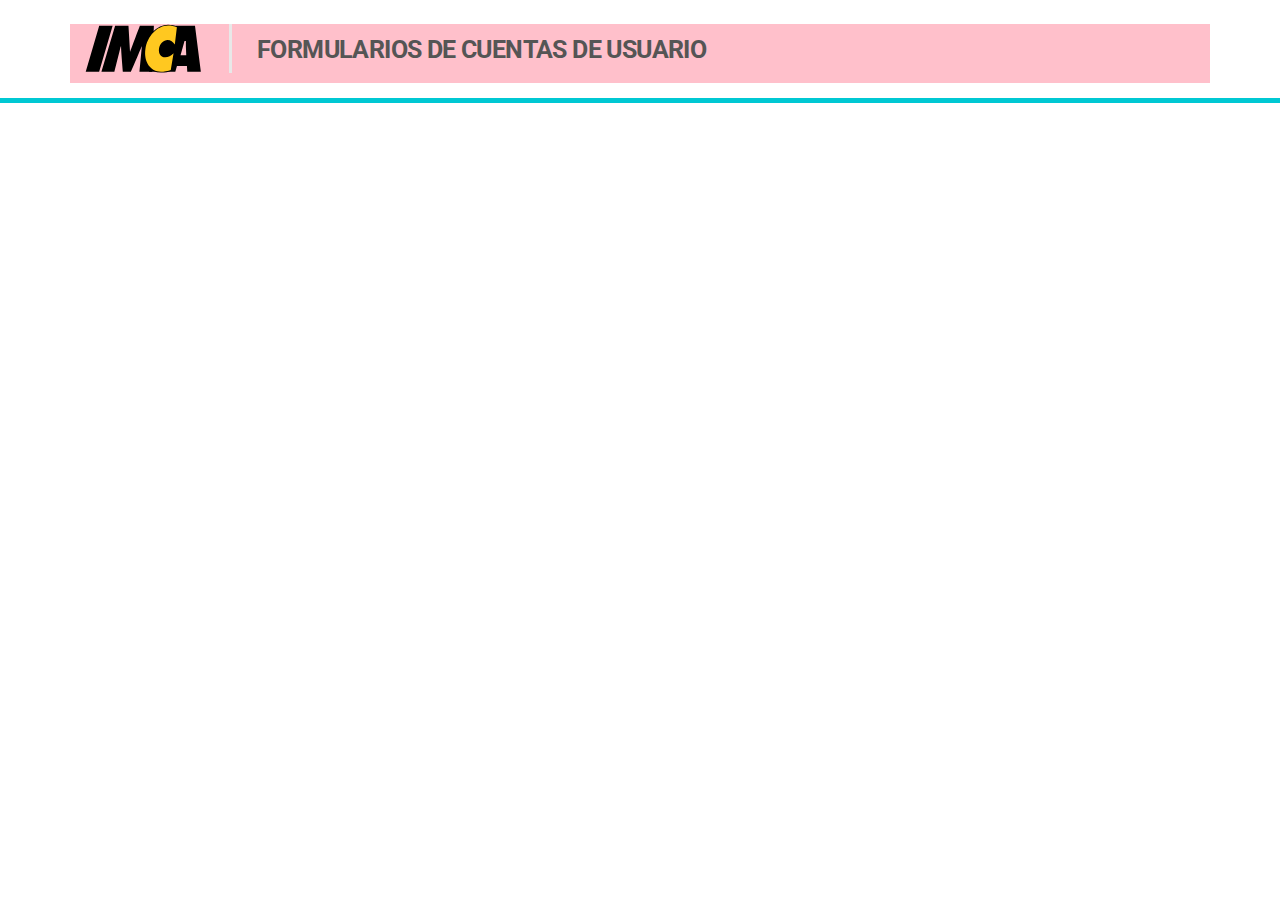
==== dashboard.html @ 7a51f459 "adding initial static fiels" ====
<!DOCTYPE html>
<html lang="en">

  <head>

    <meta charset="utf-8">
    <meta name="viewport" content="width=device-width, initial-scale=1, shrink-to-fit=no">
    <meta name="description" content="">
    <meta name="author" content="">

    <title>IMCA FORM</title>

    <!-- Bootstrap core CSS -->
    <link href="vendor/bootstrap/css/bootstrap.min.css" rel="stylesheet">
    <link href="styles/css/form-styles.css" rel="stylesheet">
    <link href="styles/css/documents-admin.css" rel="stylesheet">
    <link href="https://fonts.googleapis.com/css?family=Roboto:400,700" rel="stylesheet">

    <!-- Icons -->
    <link href="https://fonts.googleapis.com/icon?family=Material+Icons" rel="stylesheet">

  </head>

  <body>

    <header class="header-dashboard">
        <div class="container">
            <div class="row">
                <div class="col-md-12 pt-4">
                    <div class="imca-form-header">
                        <div class="row">
                            <div class="col-md-12 application-logo">
                            <div class="imca-logo"><img src="Images/Creacion/logo.svg"></div>
                            <h1 class="form-title">Formularios de Cuentas de Usuario</h1>
                            </div>
                        </div>
                    </div>
                </div>
            </div>
        </div>
    </header>
    

    



    <!-- Bootstrap core JavaScript -->
    <script src="vendor/jquery/jquery.min.js"></script>
    <script src="vendor/bootstrap/js/bootstrap.bundle.min.js"></script>





  </body>

</html>
---- styles/css/form-styles.css ----
.d1 {
    background: lightblue;
}

.d2 {
    background: lightcoral;
}

.d3 {
    background: pink;
}

.d4 {
    background: yellow;
}

.d5 {
    background: lightseagreen;
}

.d6 {
    background: cornflowerblue;
}

.d7 {
    background: wheat;
}

h1, h2, h3, h4, h5, h6 {
    font-family: 'Roboto', sans-serif;
    color: #555555;
}

/* ---------------------- TITLES ----------------------*/
@media (max-width: 576px) {
    h1.form-title {
        font-size: 21px !important;
        text-align: center;
    }
}

h1.form-title {
    font-family: 'Roboto', sans-serif;
    font-size: 28px;
    color: #555555;
    letter-spacing: -0.6px;
    font-weight: bold;
    text-transform: uppercase;
}

@media (max-width: 576px) {
    h3.form-title {
        font-size: 17px !important;
    }
}

h3.form-title {
    font-family: 'Roboto', sans-serif;
    font-size: 20px;
    color: #00C3CE;
    letter-spacing: -0.43px;
    text-transform: uppercase;
    font-weight: bold;
    margin-bottom: 15px;
}


.primary-color {
    color: #00C3CE !important;
}

/* ---------------------- DATE ------------------------*/

@media (max-width: 768px) {
    .date-block {
        text-align: center !important;
        line-height: 18px;
        color: #555555;
    }

        .date-block strong {
            text-transform: uppercase;
            font-size: 13px;
        }
}

.date-block {
    text-align: right;
    color: #555555;
}


/* ---------------------- FORM FIELDS -----------------*/

.gray-box {
    background: #F5F5F5;
    border: solid 1px #E3E3E3;
    margin-bottom: 15px;
    border-radius: 5px;
}

body .form-group input[type="text"],
body .form-group input[type="password"],
body .form-group input[type="email"],
body .form-group input[type="text"],
body .form-group select,
body .form-group textarea {
    background: #FFFFFF;
    border: 1px solid #E0E0E0;
    box-shadow: 0 3px 0 0 #E0E0E0 !important;
    border-radius: 3px;
    padding: 20px .75rem;
}

input[type="file"].form-control {
    border: none;
    box-shadow: 0 0 0 0 transparent !important;
    border-radius: 0;
    padding: 0;
    padding: 5px 0 0 0;
    border: none;
}

    input[type="file"].form-control:focus {
        border-color: transparent;
        box-shadow: 0 3px 0 0 transparent !important;
    }

.was-validated .form-control:invalid {
    border-color: #dc3545;
    box-shadow: 0 3px 0 0 #dc3545 !important;
}


.input-group-prepend {
    box-shadow: 0 3px 0 0 #E0E0E0 !important;
}


body .form-group select {
    height: 43px;
}

.form-group label {
    font-family: "Roboto", sans-serif;
    font-weight: bold;
    margin: 0 0 2px 0;
    color: #555555;
}


/* ---------------------- FORM BUTTONS -------------------------------*/
.btn.btn-primary {
    background: #00C3CE;
    border: solid 1px #00C3CE;
    padding: 11px 30px;
    text-transform: uppercase;
    position: relative;
}

    .btn.btn-primary:hover {
        background: #21CCD6;
        border: solid 1px #21CCD6;
    }

    .btn.btn-primary:not(:disabled):not(.disabled):active {
        background: #1AA6AE;
        border: solid 1px #1AA6AE;
    }



body .form-group input.form-control[type="text"]:focus,
body .form-group input.form-control[type="password"]:focus,
body .form-group input.form-control[type="email"]:focus,
body .form-group input.form-control[type="text"]:focus {
    border-color: #18C8D2;
    box-shadow: 0 3px 0 0 #18C8D2 !important;
}



.btn.btn-shadow {
    box-shadow: 0px 15px 13px -8px #969696;
}

    .btn.btn-shadow:hover {
        box-shadow: 0px 15px 13px -12px #969696;
    }

    .btn.btn-shadow:not(:disabled):not(.disabled):active {
        box-shadow: 0px 15px 13px -8px #969696;
    }

    .btn.btn-shadow:focus {
        box-shadow: 0px 15px 13px -12px #969696;
    }


.btn.fixed-w {
    width: 215px;
}

.btn {
    text-transform: uppercase;
    font-family: 'Roboto', sans-serif;
    padding: 10px 30px;
    font-weight: bold;
    font-size: 0.9rem;
}

    .btn:not(.btn-shadow) {
        box-shadow: 0 0 0 0 rgba(0,0,0,0) !important;
    }



.btn-info {
    background: #FFC821;
    border: 3px solid #FFFFFF;
    box-shadow: 0 2px 4px 0 rgba(0,0,0,0.41);
    border-radius: 5px;
    color: #383737;
    font-weight: bold;
}

    .btn-info:hover {
        background: #FFD143;
        color: #383737;
        border: 3px solid #FFFFFF;
        box-shadow: 0 2px 4px 0 rgba(0,0,0,0.41);
    }

    .btn-info:not(:disabled):not(.disabled):active {
        color: #383737;
        border: 3px solid #FFFFFF;
        box-shadow: 0 2px 4px 0 rgba(0,0,0,0.41) !important;
        background-color: #E09A2C;
    }

    .btn-info.focus, .btn-info:focus {
        box-shadow: 0 2px 4px 0 rgba(0,0,0,0.41) !important;
    }


.btn-secondary {
    background-color: #8494A2;
    border-color: #8494A2;
}

    .btn-secondary:hover {
        background-color: #A0AFBC;
        border-color: #A0AFBC;
    }

    .btn-secondary:not(:disabled):not(.disabled):active {
        background-color: #6A7A88;
        border-color: #6A7A88;
    }

/*------------- BTN SUCCESS ---------------*/

.btn-success {
    background-color: #69C262;
    border-color: #69C262;
}

    .btn-success:hover {
        background-color: #82D37C;
        border-color: #82D37C;
    }

    .btn-success:not(:disabled):not(.disabled):active {
        background-color: #63A75E;
        border-color: #63A75E;
    }

.btn-single-icon {
    padding: 3px 8px 2px 8px !important;
}

    .btn-single-icon .material-icons {
        font-size: 30px;
        margin-top: 4px;
    }

button .material-icons {
    font-size: 24px;
    margin-left: -14px;
    float: left;
    margin-right: 5px;
    margin-bottom: -5px;
    margin-top: -2px;
}

.form-title .material-icons {
    float: left;
    margin-right: 5px;
    margin-bottom: -5px;
    font-size: inherit;
    margin-left: 0;
    margin-top: 2px;
}

h3.form-title .material-icons {
    margin-top: -7px;
    font-size: 36px;
}

h4 .material-icons,
h5 .material-icons,
h6 .material-icons {
    margin-top: -7px;
    font-size: 36px;
    float: left;
    margin-right: 7px;
}

h6 .material-icons {
    font-size: 31px;
}

h1 .material-icons {
    margin-top: -4px !important;
    font-size: 39px !important;
}



.btn-next, .btn-back {
    position: relative;
}

    .btn-next .material-icons {
        font-size: 32px;
        margin-top: -5px;
        position: absolute;
        right: 4px;
    }

    .btn-back .material-icons {
        font-size: 32px;
        margin-top: -5px;
        position: absolute;
        left: 25px;
    }


    .actions a:hover {
        color: #18C8D2;
    }

    .actions a:first-child {
        margin-left: 0 !important;
    }


/* ---------------------- FORM TABS -------------------------------*/

.imca-tabs {
    border-bottom: none;
    background: #18C8D2;
    border-radius: 3px;
}

    .imca-tabs .nav-link {
        display: block;
        padding: 16px 0 12px 0;
        margin: 0 0 0 26px;
    }

.nav-tabs.imca-tabs .nav-item {
    font-family: 'Roboto', sans-serif;
    font-weight: bold;
    margin-bottom: 0;
    border: 0;
    border-bottom: solid 4px transparent;
    text-transform: uppercase;
    color: #fff;
}

.nav-tabs .nav-link.active {
    color: #fff;
    background-color: transparent;
    border-bottom: solid 4px #4A4A4A;
}

/* ---------------------- TABLE STYLES ----------------------------*/

.imca-table th {
    border-top: none;
    color: #555555;
}

.imca-table.table-striped thead th {
    border-bottom: none;
}

.imca-table.table-striped thead th,
.imca-table thead th {
    vertical-align: bottom;
    border-bottom: 2px solid #299ea5;
}

.imca-table.table-striped tbody tr:nth-of-type(odd) {
    background-color: #ebf7f7;
}

.imca-table.table-striped td {
    border-top: solid 1px #b7d4d6;
}



.thin-table td, .thin-table th {
    font-size: 12px;
    padding: .55rem;
}


/* ---------------------- ALERTS -----------------------------------*/

.alert .icon {
    display: none;
}

.alert h5 {
    font-size: 16px;
    font-weight: bold;
}

.alert.alert-primary {
    background: #CCE8F6;
    border: solid 1px #7CBDE1;
    color: #417FB0;
}

    .alert.alert-primary h5 {
        color: #417FB0;
    }

.alert.alert-warning {
    background: #F8F3D5;
    border: solid 1px #D8CE81;
}

    .alert.alert-warning h5 {
        color: #856404;
    }

.alert.alert-danger {
    background: #EDC8C4;
    border: solid 1px #BE8180;
    color: #B52D28;
}

    .alert.alert-danger h5 {
        color: #B52D28;
    }


.alert.alert-success {
    background: #DEF3D5;
    border: solid 1px #AFCDA3;
    color: #597151;
}

    .alert.alert-success h5 {
        color: #597151;
    }


@media (min-width: 576px) {
    .alert {
        padding: 1.3rem 1.25rem 1.3rem 90px;
    }

        .alert .icon {
            width: 43px;
            height: 43px;
            position: absolute;
            left: 23px;
            display: block;
            background: url("../images/error-icon.svg") no-repeat 0 0;
        }

        .alert.alert-primary .icon {
            background: url("../images/info-icon.svg") no-repeat 0 0;
        }

        .alert.alert-danger .icon {
            background: url("../images/error-icon.svg") no-repeat 0 0;
        }

        .alert.alert-warning .icon {
            background: url("../images/alert-icon.svg") no-repeat 0 0;
        }

        .alert.alert-success .icon {
            background: url("../images/success-icon.svg") no-repeat center 0;
        }
}

button:focus {
    outline: none;
}

.text-alert {
    text-align: center;
}

    .text-alert .material-icons {
        font-size: 37px;
        margin-top: -7px;
        margin-right: 5px;
        float: left;
    }

.alert p, .alert .date {
    font-size: 14px;
}

.alert .date {
    margin-top: 10px;
}

.alert-dismissible .close {
    min-width: auto !important;
}


.badge {
    padding: 8px 25px;
    margin-left: 5px;
    font-weight: normal;
    border-radius: 20px;
}

table .badge {
    margin-left: 0;
}


.badge-primary {
    color: #fff;
    background-color: #18C8D2;
}


/* ------------- Form Header -------------------*/

.imca-form-header {
    text-align: center;
}

.application-status {
    text-align: center;
    margin-bottom: 15px;
}

.application-date {
    text-align: center;
    margin-bottom: 15px;
    color: #555555;
}

.application-logo .imca-logo {
    margin-bottom: 10px;
}

.application-logo h1.form-title {
    font-size: 25px;
}

@media (min-width: 768px) {

    .application-logo h1.form-title {
        padding-top: 11px;
    }

    .application-logo .imca-logo {
        border-right: 3px solid #E8E8E8;
        padding-right: 28px;
        margin-right: 25px;
        float: left;
    }


    .application-status {
        text-align: left;
    }

    .application-date {
        text-align: right;
    }

    .application-status {
        margin-bottom: 60px;
    }

    .imca-form-header {
        text-align: left;
    }
}


input.form-control.is-invalid[type="text"],
input.form-control.is-invalid[type="password"],
input.form-control.is-invalid[type="email"],
input.form-control.is-invalid[type="text"]
select.form-control.is-invalid,
textarea.form-control.is-invalid {
    border-color: #EABDBB !important;
    background: #FEF4F4 !important;
    border: 1px solid #EABDBB !important;
    box-shadow: 0 3px 0 0 #EABDBB !important;
}


body input.form-control.disabled[type="text"],
body input.form-control.disabled[type="password"],
body input.form-control.disabled[type="email"],
body input.form-control.disabled[type="text"],
body textarea.form-control.disabled,
body select.form-control.disabled {
    background-color: #E0E0E0 !important;
    border: solid 1px #E0E0E0 !important;
    box-shadow: 0 3px 0 0 #BEBEBE !important;
    cursor: default;
    color: #444;
}

h1, h2, h3, h4, h5, h6 {
    font-family: 'Roboto', sans-serif;
    color: #555555;
}

/* ---------------------- TITLES ----------------------*/
@media (max-width: 576px) {
    h1.form-title {
        font-size: 21px !important;
        text-align: center;
    }
}

h1.form-title {
    font-family: 'Roboto', sans-serif;
    font-size: 28px;
    color: #555555;
    letter-spacing: -0.6px;
    font-weight: bold;
    text-transform: uppercase;
}

@media (max-width: 576px) {
    h3.form-title {
        font-size: 17px !important;
    }
}

h3.form-title {
    font-family: 'Roboto', sans-serif;
    font-size: 20px;
    color: #00C3CE;
    letter-spacing: -0.43px;
    text-transform: uppercase;
    font-weight: bold;
    margin-bottom: 15px;
}


.primary-color {
    color: #00C3CE !important;
}

/* ---------------------- DATE ------------------------*/

@media (max-width: 768px) {
    .date-block {
        text-align: center !important;
        line-height: 18px;
        color: #555555;
    }

        .date-block strong {
            text-transform: uppercase;
            font-size: 13px;
        }
}

.date-block {
    text-align: right;
    color: #555555;
}


/* ---------------------- FORM FIELDS -----------------*/

.gray-box {
    background: #F5F5F5;
    border: solid 1px #E3E3E3;
    margin-bottom: 15px;
    border-radius: 5px;
}

body .form-group input[type="text"],
body .form-group input[type="password"],
body .form-group input[type="email"],
body .form-group input[type="text"],
body .form-group select,
body .form-group textarea {
    background: #FFFFFF;
    border: 1px solid #E0E0E0;
    box-shadow: 0 3px 0 0 #E0E0E0 !important;
    border-radius: 3px;
    padding: 20px .75rem;
}

input[type="file"].form-control {
    border: none;
    box-shadow: 0 0 0 0 transparent !important;
    border-radius: 0;
    padding: 0;
    padding: 5px 0 0 0;
    border: none;
}

    input[type="file"].form-control:focus {
        border-color: transparent;
        box-shadow: 0 3px 0 0 transparent !important;
    }

.was-validated .form-control:invalid {
    border-color: #dc3545;
    box-shadow: 0 3px 0 0 #dc3545 !important;
}


.input-group-prepend {
    box-shadow: 0 3px 0 0 #E0E0E0 !important;
}


body .form-group select {
    height: 43px;
}

.form-group label {
    font-family: "Roboto", sans-serif;
    font-weight: bold;
    margin: 0 0 2px 0;
    color: #555555;
}


/* ---------------------- FORM BUTTONS -------------------------------*/
.btn.btn-primary {
    background: #00C3CE;
    border: solid 1px #00C3CE;
    padding: 11px 30px;
    text-transform: uppercase;
    position: relative;
}

    .btn.btn-primary:hover {
        background: #21CCD6;
        border: solid 1px #21CCD6;
    }

    .btn.btn-primary:not(:disabled):not(.disabled):active {
        background: #1AA6AE;
        border: solid 1px #1AA6AE;
    }



body .form-group input.form-control[type="text"]:focus,
body .form-group input.form-control[type="password"]:focus,
body .form-group input.form-control[type="email"]:focus,
body .form-group input.form-control[type="text"]:focus {
    border-color: #18C8D2;
    box-shadow: 0 3px 0 0 #18C8D2 !important;
}



.btn.btn-shadow {
    box-shadow: 0px 15px 13px -8px #969696;
}

    .btn.btn-shadow:hover {
        box-shadow: 0px 15px 13px -12px #969696;
    }

    .btn.btn-shadow:not(:disabled):not(.disabled):active {
        box-shadow: 0px 15px 13px -8px #969696;
    }

    .btn.btn-shadow:focus {
        box-shadow: 0px 15px 13px -12px #969696;
    }


.btn.fixed-w {
    width: 215px;
}

.btn {
    text-transform: uppercase;
    font-family: 'Roboto', sans-serif;
    padding: 10px 30px;
    font-weight: bold;
    font-size: 0.9rem;
}

    .btn:not(.btn-shadow) {
        box-shadow: 0 0 0 0 rgba(0,0,0,0) !important;
    }



.btn-info {
    background: #FFC821;
    border: 3px solid #FFFFFF;
    box-shadow: 0 2px 4px 0 rgba(0,0,0,0.41);
    border-radius: 5px;
    color: #383737;
    font-weight: bold;
}

    .btn-info:hover {
        background: #FFD143;
        color: #383737;
        border: 3px solid #FFFFFF;
        box-shadow: 0 2px 4px 0 rgba(0,0,0,0.41);
    }

    .btn-info:not(:disabled):not(.disabled):active {
        color: #383737;
        border: 3px solid #FFFFFF;
        box-shadow: 0 2px 4px 0 rgba(0,0,0,0.41) !important;
        background-color: #E09A2C;
    }

    .btn-info.focus, .btn-info:focus {
        box-shadow: 0 2px 4px 0 rgba(0,0,0,0.41) !important;
    }


.btn-secondary {
    background-color: #8494A2;
    border-color: #8494A2;
}

    .btn-secondary:hover {
        background-color: #A0AFBC;
        border-color: #A0AFBC;
    }

    .btn-secondary:not(:disabled):not(.disabled):active {
        background-color: #6A7A88;
        border-color: #6A7A88;
    }

/*------------- BTN SUCCESS ---------------*/

.btn-success {
    background-color: #69C262;
    border-color: #69C262;
}

    .btn-success:hover {
        background-color: #82D37C;
        border-color: #82D37C;
    }

    .btn-success:not(:disabled):not(.disabled):active {
        background-color: #63A75E;
        border-color: #63A75E;
    }

.btn-single-icon {
    padding: 3px 8px 2px 8px !important;
}

    .btn-single-icon .material-icons {
        font-size: 30px;
        margin-top: 4px;
    }

button .material-icons {
    font-size: 24px;
    margin-left: -14px;
    float: left;
    margin-right: 5px;
    margin-bottom: -5px;
    margin-top: -2px;
}

.form-title .material-icons {
    float: left;
    margin-right: 5px;
    margin-bottom: -5px;
    font-size: inherit;
    margin-left: 0;
    margin-top: 2px;
}

h3.form-title .material-icons {
    margin-top: -7px;
    font-size: 36px;
}

h4 .material-icons,
h5 .material-icons,
h6 .material-icons {
    margin-top: -7px;
    font-size: 36px;
    float: left;
    margin-right: 7px;
}

h6 .material-icons {
    font-size: 31px;
}

h1 .material-icons {
    margin-top: -4px !important;
    font-size: 39px !important;
}



.btn-next, .btn-back {
    position: relative;
}

    .btn-next .material-icons {
        font-size: 32px;
        margin-top: -5px;
        position: absolute;
        right: 4px;
    }

    .btn-back .material-icons {
        font-size: 32px;
        margin-top: -5px;
        position: absolute;
        left: 25px;
    }

.actions a {
    color: #8494A2;
    margin-left: 4px;
    display: inline-block;
    width: 28px;
    text-align: center;
}

    .actions a:hover {
        color: #18C8D2;
    }

    .actions a:first-child {
        margin-left: 0 !important;
    }


/* ---------------------- FORM TABS -------------------------------*/

.imca-tabs {
    border-bottom: none;
    background: #18C8D2;
    border-radius: 3px;
}

    .imca-tabs .nav-link {
        display: block;
        padding: 16px 0 12px 0;
        margin: 0 0 0 26px;
    }

.nav-tabs.imca-tabs .nav-item {
    font-family: 'Roboto', sans-serif;
    font-weight: bold;
    margin-bottom: 0;
    border: 0;
    border-bottom: solid 4px transparent;
    text-transform: uppercase;
    color: #fff;
}

.nav-tabs .nav-link.active {
    color: #fff;
    background-color: transparent;
    border-bottom: solid 4px #4A4A4A;
}

/* ---------------------- TABLE STYLES ----------------------------*/

.imca-table th {
    border-top: none;
    color: #555555;
}

.imca-table.table-striped thead th {
    border-bottom: none;
}

.imca-table.table-striped thead th,
.imca-table thead th {
    vertical-align: bottom;
    border-bottom: 2px solid #299ea5;
}

.imca-table.table-striped tbody tr:nth-of-type(odd) {
    background-color: #ebf7f7;
}

.imca-table.table-striped td {
    border-top: solid 1px #b7d4d6;
}



.thin-table td, .thin-table th {
    font-size: 12px;
    padding: .55rem;
}


/* ---------------------- ALERTS -----------------------------------*/

.alert .icon {
    display: none;
}

.alert h5 {
    font-size: 16px;
    font-weight: bold;
}

.alert.alert-primary {
    background: #CCE8F6;
    border: solid 1px #7CBDE1;
    color: #417FB0;
}

    .alert.alert-primary h5 {
        color: #417FB0;
    }

.alert.alert-warning {
    background: #F8F3D5;
    border: solid 1px #D8CE81;
}

    .alert.alert-warning h5 {
        color: #856404;
    }

.alert.alert-danger {
    background: #EDC8C4;
    border: solid 1px #BE8180;
    color: #B52D28;
}

    .alert.alert-danger h5 {
        color: #B52D28;
    }


.alert.alert-success {
    background: #DEF3D5;
    border: solid 1px #AFCDA3;
    color: #597151;
}

    .alert.alert-success h5 {
        color: #597151;
    }


@media (min-width: 576px) {
    .alert {
        padding: 1.3rem 1.25rem 1.3rem 90px;
    }

        .alert .icon {
            width: 43px;
            height: 43px;
            position: absolute;
            left: 23px;
            display: block;
            background: url("../images/error-icon.svg") no-repeat 0 0;
        }

        .alert.alert-primary .icon {
            background: url("../images/info-icon.svg") no-repeat 0 0;
        }

        .alert.alert-danger .icon {
            background: url("../images/error-icon.svg") no-repeat 0 0;
        }

        .alert.alert-warning .icon {
            background: url("../images/alert-icon.svg") no-repeat 0 0;
        }

        .alert.alert-success .icon {
            background: url("../images/success-icon.svg") no-repeat center 0;
        }
}

button:focus {
    outline: none;
}

.text-alert {
    text-align: center;
}

    .text-alert .material-icons {
        font-size: 37px;
        margin-top: -7px;
        margin-right: 5px;
        float: left;
    }

.alert p, .alert .date {
    font-size: 14px;
}

.alert .date {
    margin-top: 10px;
}

.alert-dismissible .close {
    min-width: auto !important;
}


.badge {
    padding: 8px 25px;
    margin-left: 5px;
    font-weight: normal;
    border-radius: 20px;
}

table .badge {
    margin-left: 0;
}


.badge-primary {
    color: #fff;
    background-color: #18C8D2;
}


/* ------------- Form Header -------------------*/

.imca-form-header {
    text-align: center;
}

.application-status {
    text-align: center;
    margin-bottom: 15px;
}

.application-date {
    text-align: center;
    margin-bottom: 15px;
    color: #555555;
}

.application-logo .imca-logo {
    margin-bottom: 10px;
}

.application-logo h1.form-title {
    font-size: 25px;
}

@media (min-width: 768px) {

    .application-logo h1.form-title {
        padding-top: 11px;
    }

    .application-logo .imca-logo {
        border-right: 3px solid #E8E8E8;
        padding-right: 28px;
        margin-right: 25px;
        float: left;
    }


    .application-status {
        text-align: left;
    }

    .application-date {
        text-align: right;
    }

    .application-status {
        margin-bottom: 60px;
    }

    .imca-form-header {
        text-align: left;
    }
}


input.form-control.is-invalid[type="text"],
input.form-control.is-invalid[type="password"],
input.form-control.is-invalid[type="email"],
input.form-control.is-invalid[type="text"]
select.form-control.is-invalid,
textarea.form-control.is-invalid {
    border-color: #EABDBB !important;
    background: #FEF4F4 !important;
    border: 1px solid #EABDBB !important;
    box-shadow: 0 3px 0 0 #EABDBB !important;
}


body input.form-control.disabled[type="text"],
body input.form-control.disabled[type="password"],
body input.form-control.disabled[type="email"],
body input.form-control.disabled[type="text"],
body textarea.form-control.disabled,
body select.form-control.disabled {
    background-color: #E0E0E0 !important;
    border: solid 1px #E0E0E0 !important;
    box-shadow: 0 3px 0 0 #BEBEBE !important;
    cursor: default;
    color: #444
}

.form-group label {
    display: block;
}

#formCheckbox .form-group label {
    display: inline;
    float: none;
}


.mandatory-text {
    font-weight: normal;
    font-size: 12px;
    float: right;
    margin-bottom: -25px;
    padding-top: 3px;
    color: #828282;
}


/*---------------------- Custom Styles to deal with Sharepoint --------------------------- */

@media (max-width: 768px) {
    #suiteBarDelta,
    #s4-ribbonrow,
    #s4-titlerow,
    #titleAreaBox,
    #s4-titlerow,
    #s4-titlerow {
        display: none !important;
    }

    .space-top {
        margin-top: 10px;
    }
}

@media (min-width: 768px) {
    .space-top {
        margin-top: 27px !important;
    }
}


#contentBox {
    margin-right: 20px;
    margin-left: 220px;
    min-width: 100%;
}

#contentBox {
    margin-left: 0;
    padding-bottom: 50px;
}

#s4-titlerow {
    display: none !important;
}

.touchWebKit {
    -webkit-overflow-scrolling: touch;
}

#formCheckbox .col-md-4 {
    margin-bottom: 10px;
}


/* ------------------------- DOcument Box ----------------------------- */
.document-box {
    background: #ECF5F7;
    border-radius: 10px;
    border: 1px #BCD5DB solid;
    padding: 20px;
}


.btn.btn-square {
    padding: 11px 15px;
}

    .btn.btn-square .material-icons {
        margin-left: 0;
        float: left;
        margin-right: 0;
        margin-bottom: 0;
        margin-top: 0;
    }

.no-documents {
    background: #E4EBED;
    padding: 10px 15px;
    border-radius: 5px;
    border: dashed 1px #BCD5DB;
    color: #387583;
    text-align: center;
    margin-bottom: 5px;
}

.loaded-document {
    background: #fff;
    padding: 7px 11px;
    border-radius: 5px;
    border: solid 1px #BCD5DB;
    color: #387583;
    margin-bottom: 5px;
}

    .loaded-document a {
        text-decoration: none;
        color: #0FA4C1;
        font-size: 13px;
    }

        .loaded-document a:hover {
            opacity: 0.5;
        }

        .loaded-document a .material-icons {
            float: left;
            margin-right: 5px;
        }

.remove-action {
    width: 24px;
    height: 33px;
    float: right;
    text-align: center;
    padding-top: 0;
    color: #E55656;
}

    .remove-action:hover {
        opacity: 0.5;
        cursor: pointer;
    }

/* ------------------------- Modal Box ----------------------------- */

h5.modal-title {
    font-family: 'Roboto', sans-serif;
    font-size: 21px;
    color: #00C3CE;
    margin: 0px;
}

.modal-footer {
    border-top: none;
}

.modal-header {
    padding: 1rem 25px;
}

.modal-body {
    padding: 15px 25px;
}

.modal-content {
    border: none;
}


.form-group label {
    display: block;
}

#formCheckbox .form-group label {
    display: inline;
    float: none;
}


.mandatory-text {
    font-weight: normal;
    font-size: 12px;
    float: right;
    margin-bottom: -25px;
    padding-top: 3px;
    color: #828282;
}


/*---------------------- Custom Styles to deal with Sharepoint --------------------------- */

@media (max-width: 768px) {
    #suiteBarDelta,
    #s4-ribbonrow,
    #s4-titlerow,
    #titleAreaBox,
    #s4-titlerow,
    #s4-titlerow {
        display: none !important;
    }

    .space-top {
        margin-top: 10px;
    }
}

@media (min-width: 768px) {
    .space-top {
        margin-top: 27px !important;
    }
}


#contentBox {
    margin-right: 20px;
    margin-left: 220px;
    min-width: 100%;
}

#contentBox {
    margin-left: 0;
    padding-bottom: 50px;
}

#s4-titlerow {
    display: none !important;
}

#formCheckbox .col-md-4 {
    margin-bottom: 10px;
}


/* ------------------------- DOcument Box ----------------------------- */
.document-box {
    background: #ECF5F7;
    border-radius: 10px;
    border: 1px #BCD5DB solid;
    padding: 20px;
}

.btn.btn-square {
    padding: 11px 15px;
}

    .btn.btn-square .material-icons {
        margin-left: 0;
        float: left;
        margin-right: 0;
        margin-bottom: 0;
        margin-top: 0;
    }

.no-documents {
    background: #E4EBED;
    padding: 10px 15px;
    border-radius: 5px;
    border: dashed 1px #BCD5DB;
    color: #387583;
    text-align: center;
    margin-bottom: 5px;
}

.loaded-document {
    background: #fff;
    padding: 7px 11px;
    border-radius: 5px;
    border: solid 1px #BCD5DB;
    color: #387583;
    margin-bottom: 5px;
}

    .loaded-document a {
        text-decoration: none;
        color: #0FA4C1;
        font-size: 13px;
    }

        .loaded-document a:hover {
            opacity: 0.5;
        }

        .loaded-document a .material-icons {
            float: left;
            margin-right: 5px;
        }

.remove-action {
    width: 24px;
    height: 33px;
    float: right;
    text-align: center;
    padding-top: 0;
    color: #E55656;
}

    .remove-action:hover {
        opacity: 0.5;
        cursor: pointer;
    }

/* ------------------------- Modal Box ----------------------------- */

h5.modal-title {
    font-family: 'Roboto', sans-serif;
    font-size: 21px;
    color: #00C3CE;
    margin: 0px;
}

.modal-footer {
    border-top: none;
}

.modal-header {
    padding: 1rem 25px;
}

.modal-body {
    padding: 15px 25px;
}

.modal-content {
    border: none;
}

@media (min-width: 900px) {

    .modal-lg-custom {
        max-width: 60%;
    }
}

.summary-result {
    width: 100%;
    font-size: 13px;
}

    .summary-result td {
        border-bottom: solid 1px #E9E9E9;
        padding: 7px 0;
    }

        .summary-result td:nth-child(even) {
            font-weight: bold;
            text-align: right;
        }


.bg-light.border-solid {
    border: solid 1px #d9dadc;
}

.heavy-truck-icon {
    background: url(../images/heavy-truck.svg) no-repeat left 0;
    padding: 7px;
    padding-left: 65px;
}

.scroll-content {
    max-height: 350px;
    overflow-y: scroll;
}

@media (min-width: 763px) {
    .less-top {
        margin-top: -55px;
    }
}

.datePicker {
    position: relative;
}

    .datePicker span.icon-inside-input {
        position: absolute;
        right: 0;
        margin: 11px 0px 0 0;
    }

    .datePicker i.material-icons {
        font-size: 30px;
        margin-top: -3px;
        margin-left: 7px;
        margin-right: 7px;
    }


/*LANDING FORM*/


.section-icon {
    width: 217px;
    display: block;
    border: solid 6px #EBEBEB;
    border-radius: 10px;
    text-align: center;
    display: inline-block;
    background-color: white;
    margin: 0 13px 26px 13px;
    line-height: 16px;
    color: #2E2E2E;
    position: relative;
}

    .section-icon:hover {
        color: #2E2E2E;
        text-decoration: none;
    }



    .section-icon p {
        font-size: 12px;
    }

    .section-icon .icon {
        height: 132px;
        padding-top: 10px;
    }

.link-description h6 {
    margin: 0;
    padding: 0 10px;
    font-weight: bold;
    padding-bottom: 5px;
    color: #00c2cb;
}

.link-description p {
    margin: 0;
    padding: 0 10px;
    padding-bottom: 15px;
}

.link-description {
    position: relative;
    min-height: 62px;
    bottom: 0;
}


.flex-same-height {
    text-align: center;
}

@media (min-width: 768px) {
    .flex-same-height {
        display: -ms-flex;
        display: -webkit-flex;
        display: flex;
        -ms-flex-pack: center !important;
        justify-content: center !important;
        flex-wrap: wrap;
    }
}


/*

.section-icon h6{
    display: block;
    position: absolute;
    bottom: 10px;
    left: 0;
    right: 0;
    height: 44px;
}


.flex-same-height {
	display: -ms-flex;
	display: -webkit-flex;
	display: flex;
}






*/

.section-icon {
    transition: all 0.2s ease;
    transform: scale(1);
}

    .section-icon .icon {
        display: flex;
        align-items: center;
        justify-content: center;
    }

    .section-icon:hover {
        transition: all 0.2s ease;
        transform: scale(1.08);
    }

/*fin*/

#peoplepicker .sp-peoplepicker-topLevel, .sp-peoplepicker-topLevelDisabled {
    cursor: text;
    height: 100%;
    width: 371px;
    position: relative;
    padding: 6px 30px 10px 20px;
    background: #FFFFFF;
    border: 1px solid #E0E0E0;
    box-shadow: 0 3px 0 0 #E0E0E0 !important;
    border-radius: 3px;
    margin-top: -14px;
    margin-left: 0;
}
 

#peoplePicker_multiPeoplePicker_TopSpan,
#peoplePicker_gerente-nombre_TopSpan {
    cursor: text;
    height: 100%;
    width: 371px;
    position: relative;
    padding: 6px 30px 10px 20px;
    background: #FFFFFF;
    border: 1px solid #E0E0E0;
    box-shadow: 0 3px 0 0 #E0E0E0 !important;
    border-radius: 3px;
    margin-top: -14px;
    margin-left: 0;
}

#peoplePicker_multiPeoplePicker_TopSpan,
#peoplePicker_gerente-nombre_TopSpan {
    width: 100% !important;
}

    #peoplePicker_multiPeoplePicker_TopSpan input,
    #peoplePicker_gerente-nombre_TopSpan input {
        border: none !important;
        box-shadow: none !important;
        padding: 0 !important;
    }

.sp-peoplepicker-initialHelpText {
    top: 8px;
    left: 16px;
    position: absolute;
    font-size: 12px !important;
}

.ui-people-userlink {
    display: inline-block;
    margin-right: 10px;
}

    .ui-people-userlink:after {
        content: ", ";
    }

    .ui-people-userlink:last-child:after {
        content: "";
    }


#peoplePicker_multiPeoplePicker_TopSpan,
#peoplePicker_colaboradores-impactados_TopSpan {
    cursor: text;
    height: 100%;
    width: 371px;
    position: relative;
    padding: 6px 30px 10px 20px;
    background: #FFFFFF;
    border: 1px solid #E0E0E0;
    box-shadow: 0 3px 0 0 #E0E0E0 !important;
    border-radius: 3px;
    margin-top: -14px;
    margin-left: 0;
}

#peoplePicker_multiPeoplePicker_TopSpan,
#peoplePicker_colaboradores-impactados_TopSpan {
    width: 100% !important;
}

    #peoplePicker_multiPeoplePicker_TopSpan input,
    #peoplePicker_colaboradores-impactados_TopSpan input {
        border: none !important;
        box-shadow: none !important;
        padding: 0 !important;
    }


/*Copia por ahora0*/

#peoplePicker_multiPeoplePicker_TopSpan,
#peoplePicker_analistas-asignados_TopSpan {
    cursor: text;
    height: 100%;
    width: 371px;
    position: relative;
    padding: 6px 30px 10px 20px;
    background: #FFFFFF;
    border: 1px solid #E0E0E0;
    box-shadow: 0 3px 0 0 #E0E0E0 !important;
    border-radius: 3px;
    margin-top: -14px;
    margin-left: 0;
}

#peoplePicker_multiPeoplePicker_TopSpan,
#peoplePicker_analistas-asignados_TopSpan {
    width: 100% !important;
}

    #peoplePicker_multiPeoplePicker_TopSpan input,
    #peoplePicker_analistas-asignados_TopSpan input {
        border: none !important;
        box-shadow: none !important;
        padding: 0 !important;
    }



#peoplePicker_multiPeoplePicker_TopSpan,
#peoplePicker_observadores_TopSpan {
    cursor: text;
    height: 100%;
    width: 371px;
    position: relative;
    padding: 6px 30px 10px 20px;
    background: #FFFFFF;
    border: 1px solid #E0E0E0;
    box-shadow: 0 3px 0 0 #E0E0E0 !important;
    border-radius: 3px;
    margin-top: -14px;
    margin-left: 0;
}

#peoplePicker_multiPeoplePicker_TopSpan,
#peoplePicker_observadores_TopSpan {
    width: 100% !important;
}

    #peoplePicker_multiPeoplePicker_TopSpan input,
    #peoplePicker_observadores_TopSpan input {
        border: none !important;
        box-shadow: none !important;
        padding: 0 !important;
    }



.documents-edit-modal .nav-pills .nav-link.active {
    color: #fff;
    background-color: transparent;
    border-bottom: solid 4px #000;
    border-radius: 0;
}

.documents-edit-modal .nav-item a {
    color: #fff;
}


.reference-list {
    padding: 0;
}

.reference-item {
    background: #18C8D2;
    color: #fff;
    border-radius: 15px;
    padding: 3px;
    margin-bottom: 3px;
}

    .reference-item span {
        padding: 4px 0 0 15px;
    }

    .reference-item .material-icons {
        position: absolute;
        right: 18px;
    }

.chat-box-white {
    border: solid 1px #DEE2E6;
    border-radius: 10px;
    overflow: hidden;
}

.actions.med-width {
    width: 150px;
}
---- styles/css/documents-admin.css ----
.document-audit-bar {
  display: -webkit-box;
  display: -ms-flexbox;
  display: flex;
  -webkit-box-align: center;
      -ms-flex-align: center;
          align-items: center;
  -webkit-box-pack: end;
      -ms-flex-pack: end;
          justify-content: flex-end;
}

.document-audit-bar .document-status {
  text-align: right;
  font-size: 14px;
  line-height: 18px;
  border-right: solid 2px #DEE2E6;
  padding-right: 18px;
  -webkit-box-align: center;
      -ms-flex-align: center;
          align-items: center;
  margin: 0 18px 7px 0;
}

.document-audit-bar .document-status p {
  margin: 0;
}

.document-link {
  border-radius: 5px;
  background: #17C2CB;
  width: 40px;
  height: 40px;
  text-indent: -99999px;
  float: right;
  margin-left: 10px;
  -webkit-transition: all 0.3s ease;
  transition: all 0.3s ease;
}

.document-link.chat {
  background: #17C2CB url("../../images/Creacion/chat-icon.svg") no-repeat center center;
}

.document-link.audit {
  background: #17C2CB url("../../images/Creacion/adm-icon.svg") no-repeat center center;
}

.document-link.history {
  background: #17C2CB url("../../images/Creacion/historic-icon.svg") no-repeat center center;
}

.document-link:hover {
  cursor: pointer;
  background-color: #21CCD6;
}

h3.form-title {
  margin: 0;
}

.document-box-white {
  overflow: hidden;
  font-size: 14px;
  margin-bottom: 30px;
  border-radius: 10px;
  border: solid 1px #DEE2E6;
}

.document-box-white .document-audit-sidebar,
.document-box-white .document-chat-sidebar {
  margin-left: 0;
  -webkit-transition: all 0.3s ease;
  transition: all 0.3s ease;
}

.document-box-white .col-lg-9 {
  -ms-flex: 0 0 75%;
  -webkit-box-flex: 0;
          flex: 0 0 75%;
  max-width: 75%;
  -webkit-transition: all 0.3s ease;
  transition: all 0.3s ease;
}

.document-box-white.expanded .document-audit-sidebar,
.document-box-white.expanded .document-chat-sidebar {
  margin-left: -249px;
  -webkit-transition: all 0.3s ease;
  transition: all 0.3s ease;
}

.document-box-white.expanded .col-lg-9 {
  -ms-flex: 0 0 97%;
  -webkit-box-flex: 0;
          flex: 0 0 97%;
  max-width: 97%;
}

.confirm-and-send {
  display: -webkit-box;
  display: -ms-flexbox;
  display: flex;
  -webkit-box-pack: justify;
      -ms-flex-pack: justify;
          justify-content: space-between;
  -webkit-box-align: center;
      -ms-flex-align: center;
          align-items: center;
  width: 100%;
}

.confirm-and-send .form-group label {
  font-weight: normal;
}

.document-audit-sidebar {
  background: #ECF5F7;
  border-right: solid 1px #BCD5DC;
}

.sidebar-block {
  margin: 20px 6px 20px 20px;
}

.document-audit-content {
  padding: 20px;
}

.document-audit-content .document-audit-header {
  -webkit-box-pack: justify;
      -ms-flex-pack: justify;
          justify-content: space-between;
  -webkit-box-align: center;
      -ms-flex-align: center;
          align-items: center;
}

.document-audit-content .p-3 {
  padding: 8px 20px 20px 8px !important;
}

.document-audit-content .document-type-icon {
  display: -webkit-box;
  display: -ms-flexbox;
  display: flex;
  width: 64px;
  height: 48px;
  text-align: center;
  font-size: 12px;
  background: url(../../images/Creacion/generic-document.svg) no-repeat center top;
}

.document-audit-content .document-type-icon span {
  -ms-flex-item-align: end;
      align-self: flex-end;
  text-align: center;
  width: 100%;
  text-transform: uppercase;
  font-size: 9px;
  font-weight: bold;
  color: #00C2CC;
}

.annexed .collaborator {
  list-style: none;
  padding: 0;
}

.annexed .hidden {
  display: none;
}

.chat-convertations {
  overflow-y: scroll;
  max-height: 70.7vh;
  margin-bottom: 20px;
  padding-right: 35px;
}

.chat-convertations .chat-post {
  padding-left: 66px;
  position: relative;
}

.chat-convertations .chat-post-name {
  font-weight: bold;
}

.chat-convertations .date {
  font-size: 12px;
  margin-bottom: 10px;
}

.chat-convertations .chat-post-picture {
  background: #D2D2D2;
  border: solid 3px #D2D2D2;
  width: 50px;
  height: 50px;
  border-radius: 50%;
  position: absolute;
  left: 0;
  overflow: hidden;
}

.chat-users {
  list-style: none;
  padding: 0;
  margin-top: 47px;
}

.chat-users .user-picture {
  background: #D2D2D2;
  border: solid 3px #D2D2D2;
  width: 42px;
  height: 42px;
  border-radius: 50%;
  overflow: hidden;
}

.chat-users .user-picture img {
  width: 100%;
}

.chat-users .user-name {
  padding-left: 8px;
  font-size: 12px;
}

.chat-users li {
  margin-bottom: 14px;
  padding: 10px 20px 10px 10px;
  margin-right: -16px;
  -webkit-border-top-left-radius: 6px;
  -webkit-border-bottom-left-radius: 6px;
  -moz-border-radius-topleft: 6px;
  -moz-border-radius-bottomleft: 6px;
  border-top-left-radius: 6px;
  border-bottom-left-radius: 6px;
  border: solid 1px transparent;
  border-right: 0;
}

.chat-users li.selected {
  background: #fff;
  border: solid 1px #BCD5DC;
  border-right: 1px solid #fff;
}

.documents-table .edit-document,
.documents-table .revert-document,
.documents-table .delete-document,
.documents-table .history-document,
.documents-table .approve-document {
  text-indent: -999999px;
  width: 31px;
  height: 31px;
  border-radius: 50px;
  -webkit-transition: all 0.3s ease;
  transition: all 0.3s ease;
  background: #8394A2 url(../../images/Creacion/edit-icon.svg) no-repeat center center;
}

.documents-table .edit-document:hover,
.documents-table .revert-document:hover,
.documents-table .delete-document:hover,
.documents-table .history-document:hover,
.documents-table .approve-document:hover {
  background: #A0AFBC url(../../images/Creacion/edit-icon.svg) no-repeat center center;
}

.documents-table .delete-document {
  background: #8394A2 url(../../images/Creacion/delete-icon.svg) no-repeat 8px 7px;
  background-size: 14px;
}

.documents-table .delete-document:hover {
  background: #A0AFBC url(../../images/Creacion/delete-icon.svg) no-repeat 8px 7px;
  background-size: 14px;
}

.documents-table .history-document {
  background: #8394A2 url(../../images/Creacion/historical-icon.svg) no-repeat center center;
  background-size: 19px;
}

.documents-table .history-document:hover {
  background: #A0AFBC url(../../images/Creacion/historical-icon.svg) no-repeat center center;
  background-size: 19px;
}

.documents-table .revert-document {
  background: #8394A2 url(../../images/Creacion/history-white.svg) no-repeat 5px 7px;
  background-size: 19px;
}

.documents-table .revert-document:hover {
  background: #A0AFBC url(../../images/Creacion/history-white.svg) no-repeat 5px 7px;
  background-size: 19px;
}

.documents-table .approve-document {
  background: #8394A2 url(../../images/Creacion/approve-icon.svg) no-repeat center center;
  background-size: 19px;
}

.documents-table .approve-document:hover {
  background: #A0AFBC url(../../images/Creacion/approve-icon.svg) no-repeat center center;
  background-size: 19px;
}

.document-audit-sidebar .edit-link {
  background: #D2EBF0 url(../../images/Creacion/color-edit.svg) no-repeat center center;
  width: 30px;
  height: 30px;
  border-radius: 40px;
  text-indent: -999999px;
  margin-top: -7px;
}

.document-audit-sidebar .annexed {
  margin-bottom: 25px;
  border-bottom: solid 2px #BCD5DC;
  padding-bottom: 8px;
}

.document-audit-sidebar .collaborator {
  padding-left: 25px;
  background: url(../../images/Creacion/green-user-icon.svg) no-repeat 0 2px;
}

.document-audit-sidebar .collaborator .name {
  font-weight: bold;
}

.document-audit-sidebar .collaborator.applicant {
  background: url(../../images/Creacion/yellow-user-icon.svg) no-repeat 0 2px;
}

.document-audit-header {
  width: 100%;
}

.document-audit-header .btn.btn-primary.add-document {
  padding: 9px 30px 7px 34px;
}

.document-audit-header .btn.btn-primary.add-document i {
  font-weight: bold;
  margin-top: -4px;
  font-size: 28px;
}

.document-audit-header .btn.btn-primary.download-template {
  background: #8394A2 url(../../images/Creacion/template-icon.svg) no-repeat 11px center;
  border: solid 1px #8394A2;
  padding: 9px 30px 7px 42px;
}

.document-audit-header .btn.btn-primary.download-template:hover {
  background: #A0AFBC url(../../images/Creacion/template-icon.svg) no-repeat 11px center;
  border: solid 1px #A0AFBC;
}

.document-audit-header .btn.btn-primary.download-template:not(:disabled):not(.disabled):active {
  background: #6A7A88 url(../../images/Creacion/template-icon.svg) no-repeat 11px center;
  border: solid 1px #6A7A88;
}

.add-all {
  font-weight: normal;
  color: #18C8D2;
  font-size: 13px;
}

.add-all:hover {
  color: #18C8D2;
  text-decoration: none;
}

.side-toggle-btn {
  width: 19px;
  height: 55px;
  background: #ABCFD9;
  border: none;
  text-indent: -999999px;
  position: absolute;
  right: -11px;
  top: 207px;
  z-index: 9;
  border-radius: 3px;
  -webkit-transition: all 0.3s ease;
  transition: all 0.3s ease;
}

.side-toggle-btn:before {
  content: "";
  width: 19px;
  height: 22px;
  background: url(../../images/Creacion/toggle-arrow.svg) no-repeat center center;
  position: absolute;
  left: 0;
  top: 16px;
}

.side-toggle-btn:hover {
  cursor: pointer;
  background: #C1DCE4;
}

.expanded .side-toggle-btn {
  background: #7FB8C8;
  z-index: 9;
}

.expanded .side-toggle-btn:before {
  -webkit-transform: rotate(180deg);
  transform: rotate(180deg);
}

.empty-documents {
  background: url(../../images/Creacion/empty-icon.svg) no-repeat center top;
  text-align: center;
  padding-top: 85px;
  font-size: 18px;
  color: #8E8E8E;
  margin-top: 140px;
  line-height: 23px;
}

.dropdown-menu {
  position: absolute;
  will-change: transform;
  background: white;
  -webkit-box-shadow: rgba(0, 0, 0, 0.26) 0px 5px 19px 0px;
          box-shadow: rgba(0, 0, 0, 0.26) 0px 5px 19px 0px;
  border-radius: 5px;
  border: none;
  top: 9px !important;
  left: 0px;
  -webkit-transform: translate3d(585px, 46px, 0px);
          transform: translate3d(585px, 46px, 0px);
}

.added-reference {
  list-style: none;
  padding: 0;
}

.added-reference li {
  background: #18C8D2;
  border-radius: 40px;
  padding: 6px 15px 6px 16px;
  color: #fff;
  position: relative;
  margin-bottom: 7px;
}

.added-reference .material-icons {
  position: absolute;
  right: 7px;
  top: 6px;
}

#slidebar-a {
  top: 0;
  position: fixed;
  width: 800px;
  left: -800px;
  height: 100%;
  z-index: 9999999;
  -webkit-transition: all .2s ease-in-out;
  transition: all .2s ease-in-out;
  background: #fff;
}

#slidebar-a .card-body {
  border-radius: 0;
  border: none;
  height: 100%;
}

#slidebar-a.collapse.show {
  left: 0;
  width: 800px;
}

/* --------------------- */
#slidebar-b, #slidebar-c {
  top: 0;
  position: fixed;
  right: -330px;
  width: 330px;
  z-index: 9999999;
  -webkit-transition: all .2s ease-in-out;
  transition: all .2s ease-in-out;
  height: 100%;
  background: #fff;
}

#slidebar-b .card, #slidebar-c .card {
  border: none;
  background: #fff;
  height: 100%;
  border-radius: 0;
}

#slidebar-b.collapse.show, #slidebar-c.collapse.show {
  right: 0;
  height: 100%;
  width: 330px;
}

#slidebar-b .search-close, #slidebar-c .search-close {
  position: absolute;
  right: 5px;
  font-weight: 300;
  font-size: 16px;
  cursor: pointer;
  z-index: 99999;
}

#slidebar-c.collapse.show {
  width: 460px;
}

.search-backdrop {
  position: fixed;
  left: 0;
  top: 0;
  bottom: 0;
  right: 0;
  display: none;
  z-index: -1;
  background-color: rgba(26, 29, 36, 0.9);
  display: block;
}

.chat-box-white {
  height: 100%;
  border: none;
}

.chat-box-white .row.d-flex {
  height: 100%;
}

#slidebar-a .card.card-body {
  padding: 0;
}

#slidebar-a .chat-box-white {
  border: none;
  border-radius: 0;
  overflow: hidden;
}

.chat-search-bar {
  margin-top: 42px;
  max-height: 40px;
  padding-right: 0;
  padding-left: 0;
}

.chat-search-bar #search {
  border-radius: 5px;
  margin-right: 7px;
}

.chat-search-bar .btn.btn-secondary {
  width: 40px;
  height: 38px;
  position: relative;
}

.chat-search-bar .btn.btn-secondary .material-icons {
  font-size: 30px;
  position: absolute;
  top: 1px;
  left: 19px;
}

.search-close {
  position: absolute;
  right: 16px;
  top: 16px;
  width: 30px;
  color: #8394A2;
  height: 30px;
  z-index: 10;
}

.search-close:hover {
  cursor: pointer;
}

#approval-history .card {
  display: inline !important;
}

#approval-history .card-header {
  padding: 0;
  margin-bottom: 0;
  background-color: transparent;
  border-bottom: none;
  border-bottom: solid 1px #eee;
  padding-bottom: 5px;
}

#approval-history .btn {
  padding: 0;
  text-transform: none;
  font-weight: normal;
  color: #000;
  width: 100%;
  text-align: left;
  font-weight: bold;
  position: relative;
  text-decoration: none;
  border: none;
}

#approval-history ul {
  list-style: none;
  padding: 0;
  margin: 0;
  font-size: 15px;
}

#approval-history ul li {
  margin-bottom: 10px;
  padding-left: 25px;
  background: url(../../images/Creacion/green-user-icon.svg) no-repeat 0 2px;
}

#approval-history ul .approval-name {
  font-weight: bold;
}

#approval-history .btn.btn-link.collapsed {
  border: none;
}

#approval-history .btn.btn-link.collapsed::after {
  content: "";
  width: 14px;
  height: 19px;
  position: absolute;
  right: 5px;
  top: 1px;
  -webkit-transform: rotate(0deg);
          transform: rotate(0deg);
  -webkit-transition: all 0.3s ease;
  transition: all 0.3s ease;
  background: url("../../images/Creacion/arrow-accordions.svg") no-repeat center center;
}

#approval-history .btn.btn-link::after {
  content: "";
  width: 14px;
  height: 19px;
  position: absolute;
  right: 5px;
  top: 1px;
  rotate: 90px;
  -webkit-transform: rotate(90deg);
          transform: rotate(90deg);
  -webkit-transition: all 0.3s ease;
  transition: all 0.3s ease;
  background: url("../../images/Creacion/arrow-accordions.svg") no-repeat center center;
}

/*-------------------- CHAT BAR ------------------------*/
.chat-message-bar .form-control {
  padding: 1.360rem .75rem;
  margin-right: 7px;
  border-radius: 5px !important;
}

.chat-post .message {
  font-size: 14px;
}

.selected-blocks i.material-icons {
  background: #7F7F7F;
  border-radius: 50%;
  position: absolute;
  right: -12px;
  top: -13px;
  color: #fff;
  padding: 3px;
}

.line-divider {
  border-bottom: solid 7px #18C8D2;
}

.col.chat-message-bar {
  -ms-flex-preferred-size: 0;
  -ms-flex-positive: 1;
  max-width: 100%;
  margin: 0 -15px 15px -15px;
  padding-right: 0;
}

/*----------------------- Templates Sidebar -----------------------------*/
.template-post {
  overflow: hidden;
  margin-bottom: 15px;
  border-bottom: dashed 1px #D9D9D9;
  padding-bottom: 15px;
  display: block;
  color: #212529;
}

.template-post:hover {
  color: #212529;
}

.template-post .template-icon {
  width: 52px;
  height: 60px;
  float: left;
  background: url("../../images/Creacion/tmp-general.svg") no-repeat center center;
  background-size: 40px;
}

.template-post .template-icon.pdf {
  background: url("../../images/Creacion/tmp-pdf.svg") no-repeat center center;
  background-size: 40px;
}

.template-post .template-icon.doc, .template-post .template-icon.docx {
  background: url("../../images/Creacion/tmp-doc.svg") no-repeat center center;
  background-size: 40px;
}

.template-post .template-icon.xls, .template-post .template-icon.xlsx {
  background: url("../../images/Creacion/tmp-xls.svg") no-repeat center center;
  background-size: 40px;
}

.template-post .template-icon.mpg {
  background: url("../../images/Creacion/tmp-mpg.svg") no-repeat center center;
  background-size: 40px;
}

.template-post .template-icon.mp3 {
  background: url("../../images/Creacion/tmp-mp3.svg") no-repeat center center;
  background-size: 40px;
}

.template-post .template-icon.ppt, .template-post .template-icon.pptx {
  background: url("../../images/Creacion/tmp-power-point.svg") no-repeat center center;
  background-size: 40px;
}

.template-post .template-icon.gif, .template-post .template-icon.jpg, .template-post .template-icon.png {
  background: url("../../images/Creacion/tmp-image.svg") no-repeat center center;
  background-size: 40px;
}

.template-post .template-name {
  border-left: solid 1px #D9D9D9;
  border-right: solid 1px #D9D9D9;
  float: left;
  font-size: 14px;
  width: 55%;
  margin-left: 2%;
  padding: 0 11px;
  min-height: 63px;
}

.template-post .template-date {
  float: left;
  width: 27%;
  margin-left: 3%;
  padding-left: 2px;
}

.template-post .template-date .date-block {
  font-size: 11px;
  text-align: center;
  margin-bottom: 5px;
}

.template-post .template-date .document-type-block {
  background: #00A6C8;
  padding: 4px 10px;
  color: #fff;
  font-size: 12px;
  text-align: center;
  white-space: nowrap;
  overflow: hidden;
  text-overflow: ellipsis;
  border-radius: 15px;
}

button.close {
  text-align: right;
}

.header-dashboard {
  padding-bottom: 15px;
  border-bottom: solid 5px #00C8D3;
}

.header-dashboard .application-logo {
  background: pink;
  width: 629px;
  margin: 0 auto;
}
/*# sourceMappingURL=documents-admin.css.map */
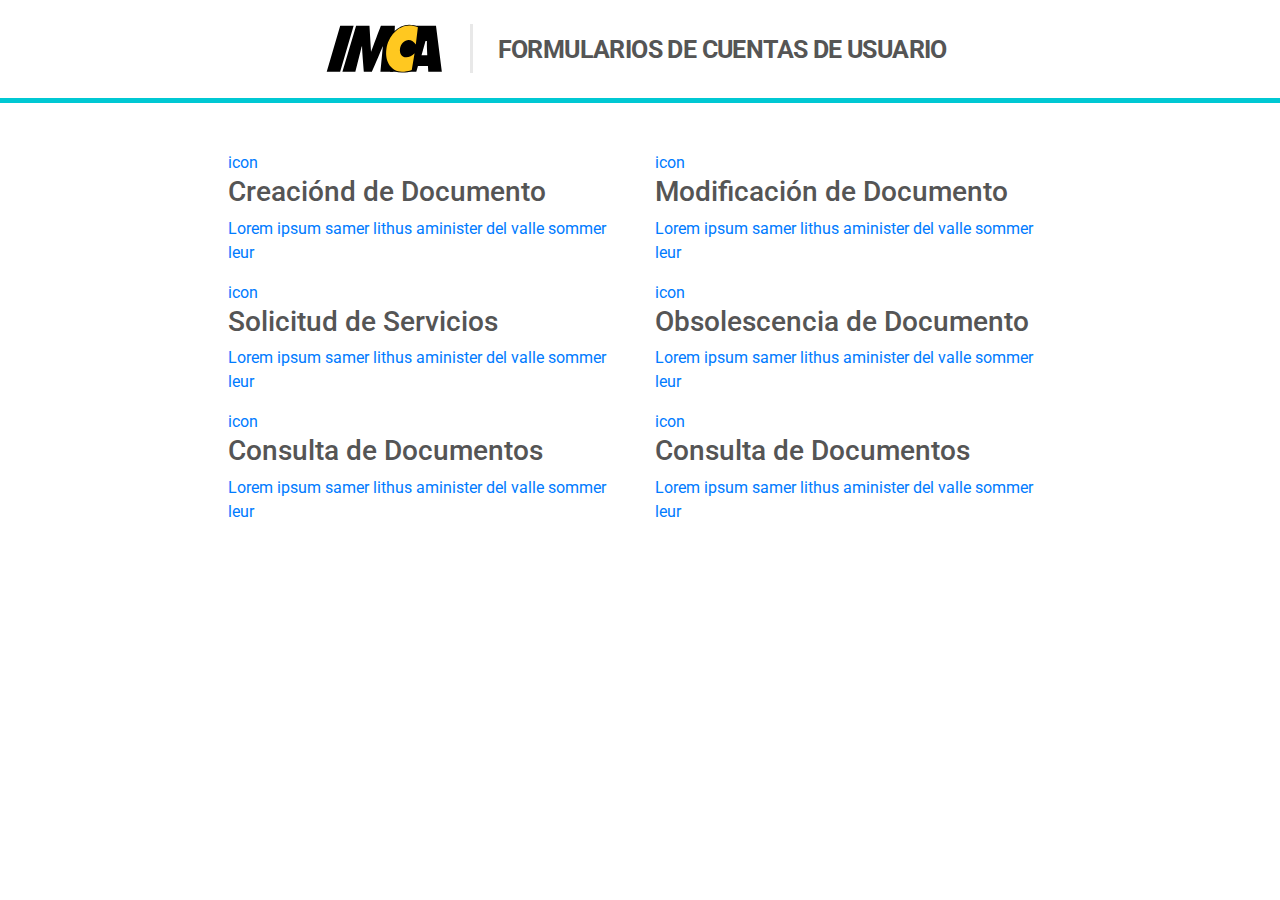
==== commit 4c1ec3fc: "adds dashboard blocks" ====
--- a/dashboard.html
+++ b/dashboard.html
@@ -29,7 +29,7 @@
                 <div class="col-md-12 pt-4">
                     <div class="imca-form-header">
                         <div class="row">
-                            <div class="col-md-12 application-logo">
+                            <div class="application-logo">
                             <div class="imca-logo"><img src="Images/Creacion/logo.svg"></div>
                             <h1 class="form-title">Formularios de Cuentas de Usuario</h1>
                             </div>
@@ -39,6 +39,70 @@
             </div>
         </div>
     </header>
+
+    <div class="container mt-5">
+      <div class="row">
+        <div class="col-md-9 m-auto">
+          <div class="row">
+            <div class="col-lg-6">
+              <a href="#" class="dashboard-link document-creation">
+                <div class="dashboard-link-icon">icon</div>
+                <h3 class="dashboard-link-title">
+                  Creaciónd de Documento
+                </h3>
+                <p>Lorem ipsum samer lithus aminister del valle sommer leur</p>
+              </a>
+            </div>
+            <div class="col-lg-6">
+              <a href="#" class="dashboard-link document-modification">
+                <div class="dashboard-link-icon">icon</div>
+                <h3 class="dashboard-link-title">
+                  Modificación de Documento
+                </h3>
+                <p>Lorem ipsum samer lithus aminister del valle sommer leur</p>
+              </a>
+            </div>
+            <div class="col-lg-6">
+              <a href="#" class="dashboard-link service-requests">
+                <div class="dashboard-link-icon">icon</div>
+                <h3 class="dashboard-link-title">
+                  Solicitud de Servicios
+                </h3>
+                <p>Lorem ipsum samer lithus aminister del valle sommer leur</p>
+              </a>
+            </div>
+            <div class="col-lg-6">
+              <a href="#" class="dashboard-link document-obsolescence">
+                <div class="dashboard-link-icon">icon</div>
+                <h3 class="dashboard-link-title">
+                  Obsolescencia de Documento
+                </h3>
+                <p>Lorem ipsum samer lithus aminister del valle sommer leur</p>
+              </a>
+            </div>
+            <div class="col-lg-6">
+              <a href="#" class="dashboard-link document-consultation">
+                <div class="dashboard-link-icon">icon</div>
+                <h3 class="dashboard-link-title">
+                  Consulta de Documentos
+                </h3>
+                <p>Lorem ipsum samer lithus aminister del valle sommer leur</p>
+              </a>
+            </div>
+            <div class="col-lg-6">
+              <a href="#" class="dashboard-link document-consultation">
+                <div class="dashboard-link-icon">icon</div>
+                <h3 class="dashboard-link-title">
+                  Consulta de Documentos
+                </h3>
+                <p>Lorem ipsum samer lithus aminister del valle sommer leur</p>
+              </a>
+            </div>
+            
+          </div>
+        </div>
+      </div>
+    </div>
     
 
     
--- a/styles/css/documents-admin.css
+++ b/styles/css/documents-admin.css
@@ -806,7 +806,6 @@
 }
 
 .header-dashboard .application-logo {
-  background: pink;
   width: 629px;
   margin: 0 auto;
 }
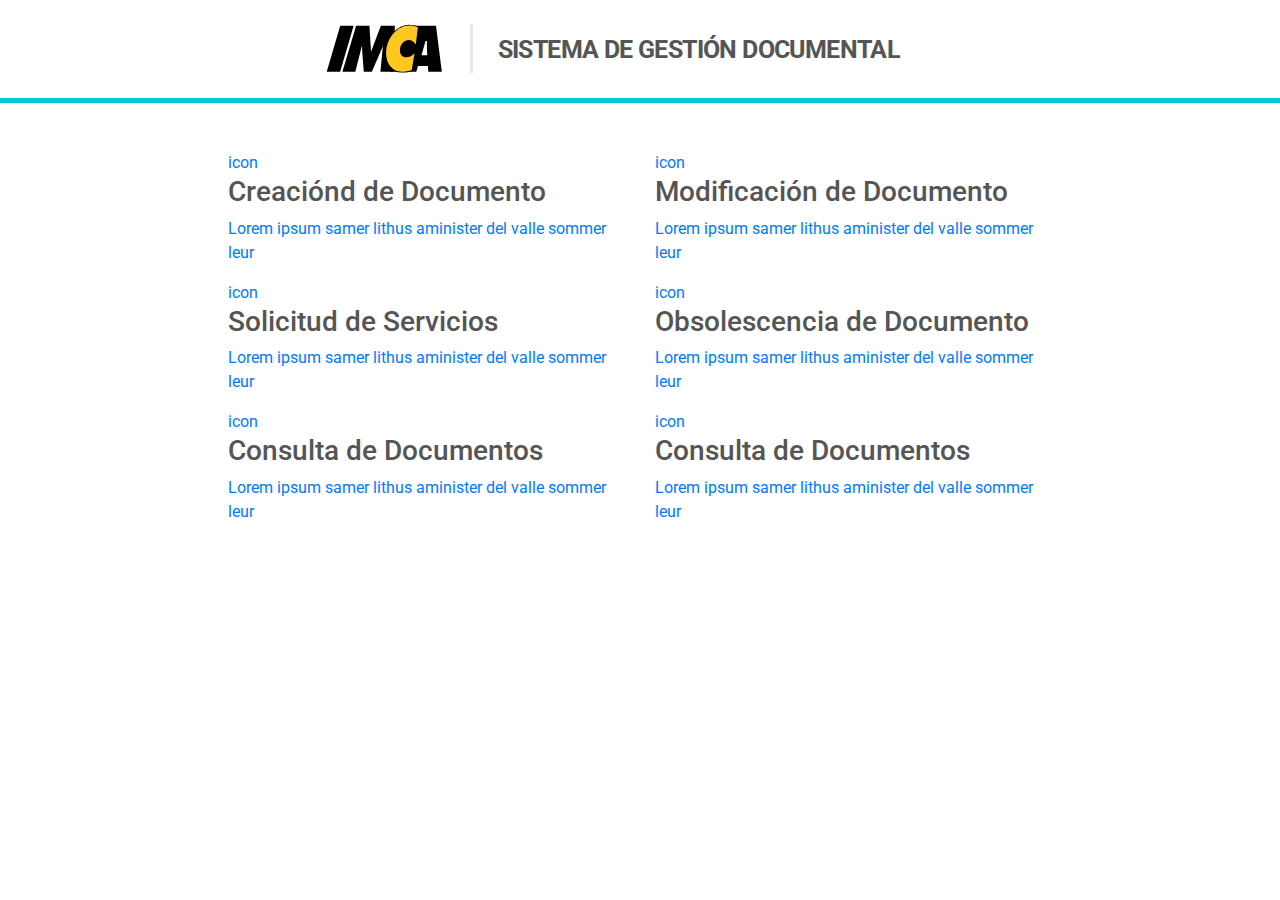
==== commit bcc3d1a5: "Changing name of dashboard" ====
--- a/dashboard.html
+++ b/dashboard.html
@@ -31,7 +31,7 @@
                         <div class="row">
                             <div class="application-logo">
                             <div class="imca-logo"><img src="Images/Creacion/logo.svg"></div>
-                            <h1 class="form-title">Formularios de Cuentas de Usuario</h1>
+                            <h1 class="form-title">Sistema de Gestión Documental</h1>
                             </div>
                         </div>
                     </div>
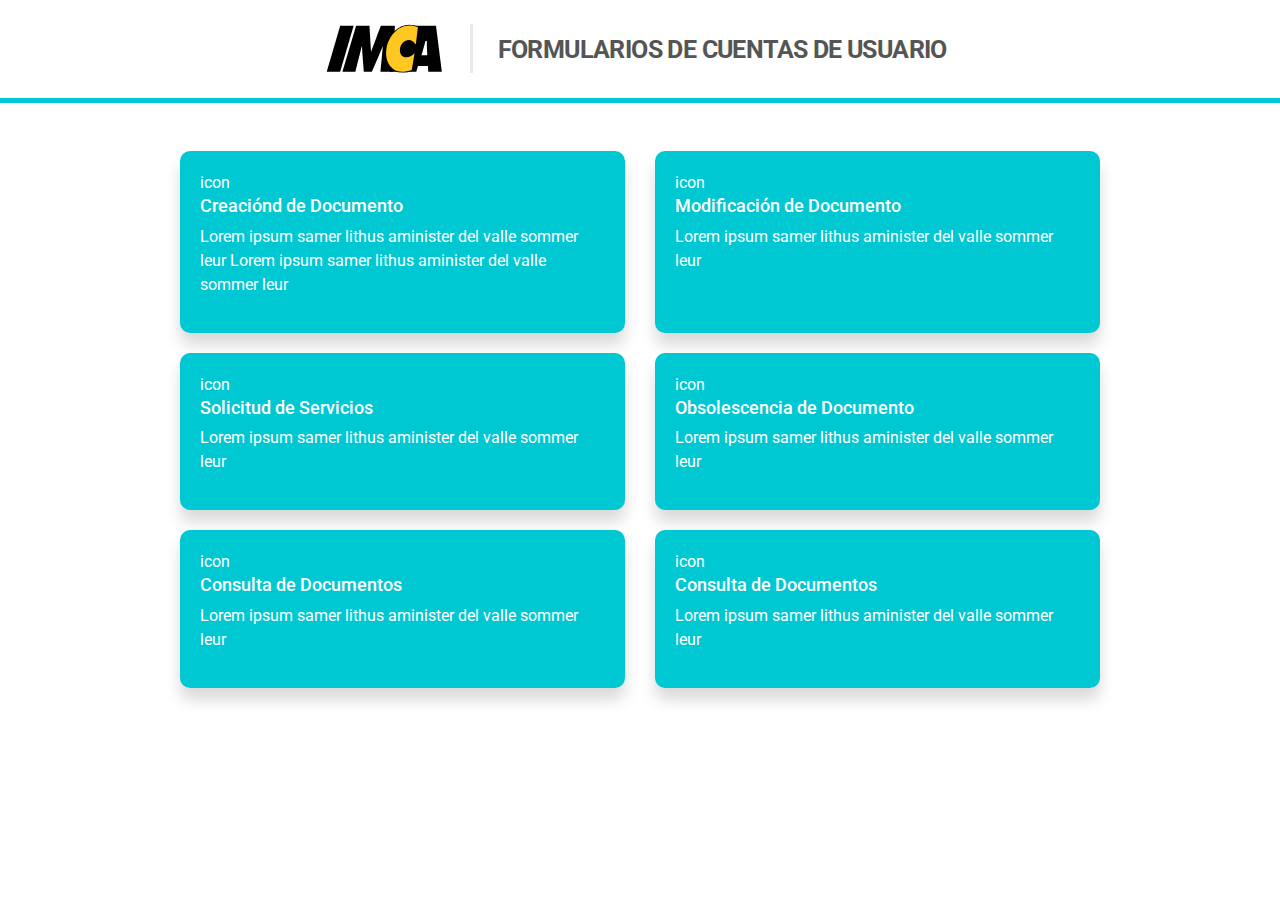
==== commit 98a0d47f: "testing" ====
--- a/dashboard.html
+++ b/dashboard.html
@@ -31,7 +31,7 @@
                         <div class="row">
                             <div class="application-logo">
                             <div class="imca-logo"><img src="Images/Creacion/logo.svg"></div>
-                            <h1 class="form-title">Sistema de Gestión Documental</h1>
+                            <h1 class="form-title">Formularios de Cuentas de Usuario</h1>
                             </div>
                         </div>
                     </div>
@@ -40,17 +40,17 @@
         </div>
     </header>
 
-    <div class="container mt-5">
+    <div class="container dashboard-sections mt-5">
       <div class="row">
-        <div class="col-md-9 m-auto">
-          <div class="row">
+        <div class="col-lg-11 col-xl-10 m-auto">
+          <div class="row row-eq-height">
             <div class="col-lg-6">
               <a href="#" class="dashboard-link document-creation">
                 <div class="dashboard-link-icon">icon</div>
                 <h3 class="dashboard-link-title">
                   Creaciónd de Documento
                 </h3>
-                <p>Lorem ipsum samer lithus aminister del valle sommer leur</p>
+                <p>Lorem ipsum samer lithus aminister del valle sommer leur Lorem ipsum samer lithus aminister del valle sommer leur</p>
               </a>
             </div>
             <div class="col-lg-6">
--- a/styles/css/documents-admin.css
+++ b/styles/css/documents-admin.css
@@ -809,4 +809,26 @@
   width: 629px;
   margin: 0 auto;
 }
+
+.dashboard-sections .col-lg-6 {
+  margin-bottom: 20px;
+}
+
+.dashboard-link {
+  background: #00C8D3;
+  -webkit-box-shadow: 0 12px 15px 0 rgba(0, 0, 0, 0.15);
+          box-shadow: 0 12px 15px 0 rgba(0, 0, 0, 0.15);
+  border-radius: 10px;
+  border-radius: 10px;
+  overflow: hidden;
+  padding: 20px;
+  display: block;
+  color: #fff;
+  height: 100%;
+}
+
+.dashboard-link h3 {
+  color: #fff;
+  font-size: 18px;
+}
 /*# sourceMappingURL=documents-admin.css.map */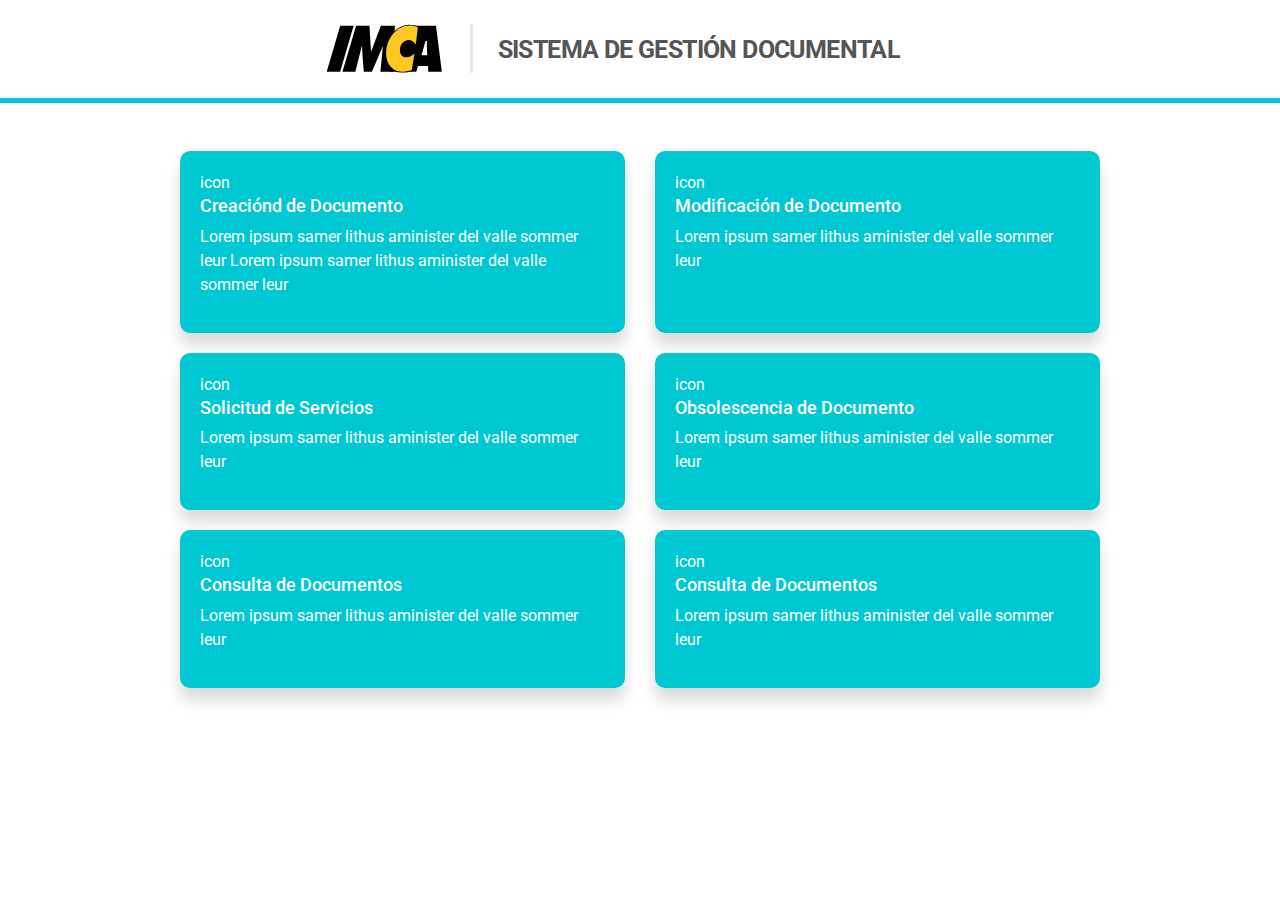
==== commit bc784c09: "Merge branch 'master' of https://github.com/llanero7/dashboard" ====
--- a/dashboard.html
+++ b/dashboard.html
@@ -31,7 +31,7 @@
                         <div class="row">
                             <div class="application-logo">
                             <div class="imca-logo"><img src="Images/Creacion/logo.svg"></div>
-                            <h1 class="form-title">Formularios de Cuentas de Usuario</h1>
+                            <h1 class="form-title">Sistema de Gestión Documental</h1>
                             </div>
                         </div>
                     </div>
--- a/styles/css/documents-admin.css
+++ b/styles/css/documents-admin.css
@@ -426,6 +426,7 @@
   color: #8E8E8E;
   margin-top: 140px;
   line-height: 23px;
+  width: 100%;
 }
 
 .dropdown-menu {
@@ -682,13 +683,18 @@
 }
 
 .selected-blocks i.material-icons {
-  background: #7F7F7F;
+  background: #C92D40;
   border-radius: 50%;
   position: absolute;
   right: -12px;
   top: -13px;
   color: #fff;
   padding: 3px;
+}
+
+.selected-blocks i.material-icons:hover {
+  cursor: pointer;
+  background: #C31227;
 }
 
 .line-divider {
@@ -831,4 +837,23 @@
   color: #fff;
   font-size: 18px;
 }
+
+/*----------------- Documents Modification ------------------------------------- */
+.documents-modification-modal .modal-lg {
+  max-width: 1100px !important;
+}
+
+.documents-modification-modal .selected-blocks {
+  background: #ECF5F7;
+  border-radius: 10px;
+  border: 1px #BCD5DB solid;
+  padding: 19px 19px 0 19px;
+  border-radius: 7px;
+  overflow-y: auto;
+  height: 505px;
+}
+
+.documents-modification-modal .selected-blocks .remove-block {
+  background: #17C2CB;
+}
 /*# sourceMappingURL=documents-admin.css.map */